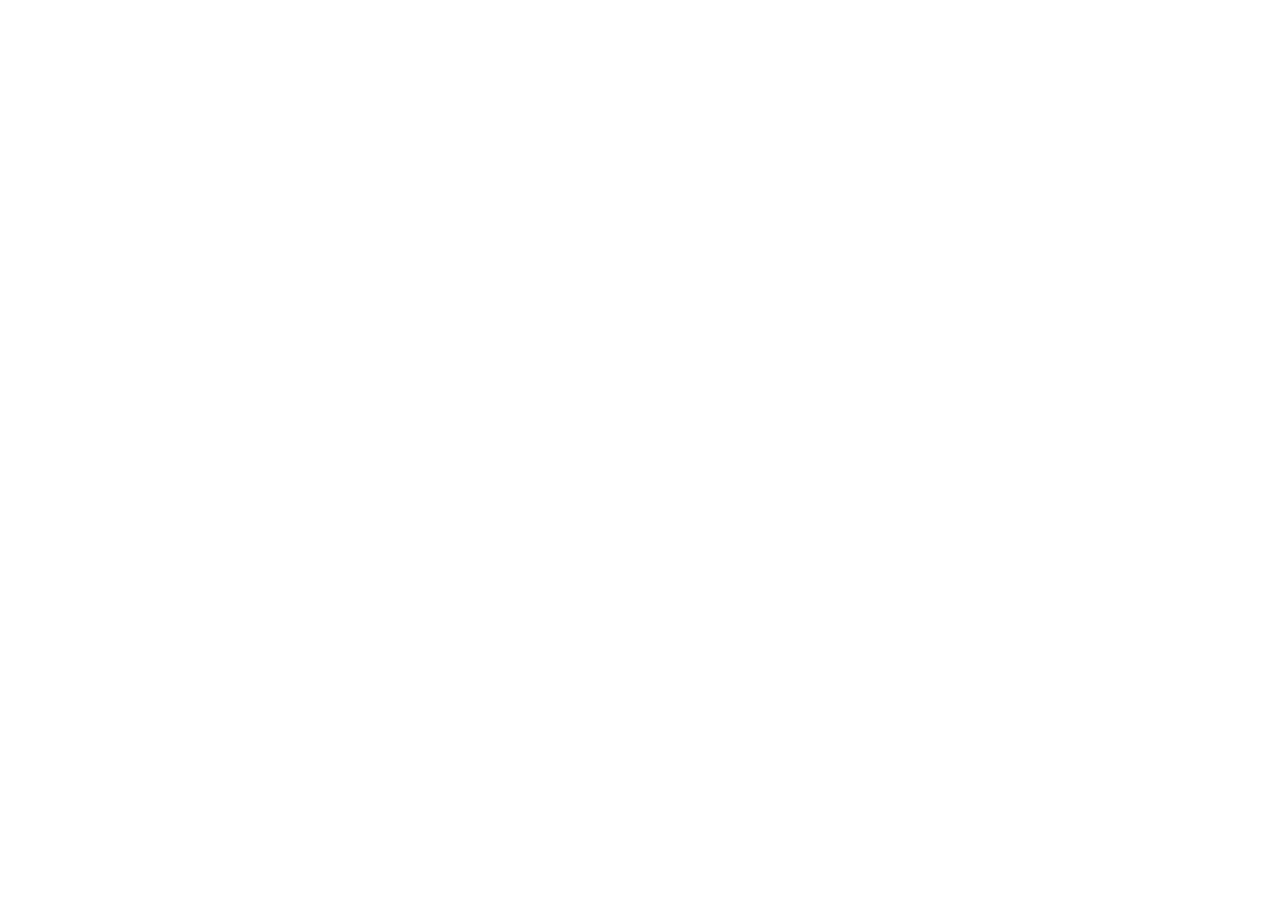
==== yarakhovich_ppois2609/orbita.html @ a89f7180 "feat: add init files for branch" ====
<!DOCTYPE html>
<html lang="ru">
<head>
    <meta charset="UTF-8">
    <meta name="viewport" content="width=device-width, initial-scale=1.0">
    <title>Орбита</title>
    <link rel="stylesheet" href="css/reset.css">
    <link rel="stylesheet" href="css/orbita.css">
</head>
<body>
    
</body>
</html>
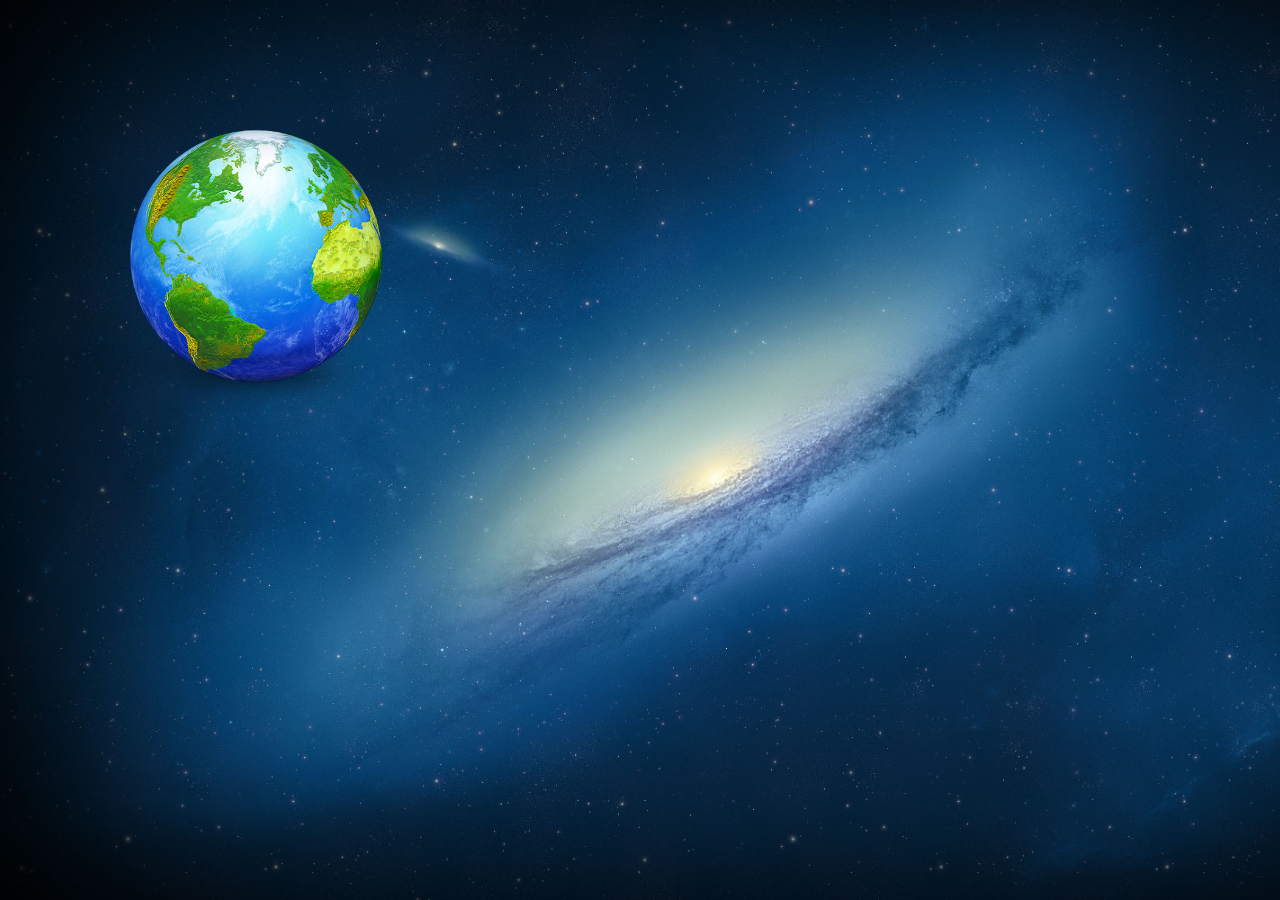
==== commit 63dde098: "feat: add content into orbite.html and classes into orbita.css" ====
--- a/yarakhovich_ppois2609/orbita.html
+++ b/yarakhovich_ppois2609/orbita.html
@@ -1,5 +1,6 @@
 <!DOCTYPE html>
 <html lang="ru">
+
 <head>
     <meta charset="UTF-8">
     <meta name="viewport" content="width=device-width, initial-scale=1.0">
@@ -7,7 +8,12 @@
     <link rel="stylesheet" href="css/reset.css">
     <link rel="stylesheet" href="css/orbita.css">
 </head>
+
 <body>
-    
+    <div class="planet_container">
+        <img src="images/earth.png" alt="Земля" class="earth" width="512" height="512">
+        <img src="images/moon.png" alt="Луна" class="moon" width="128" height="128">
+    </div>
 </body>
+
 </html>
--- a/yarakhovich_ppois2609/css/orbita.css
+++ b/yarakhovich_ppois2609/css/orbita.css
@@ -0,0 +1,57 @@
+.planet_container {
+  background: url(../images/cosmos.jpg);
+  background-size: cover;
+  min-height: 100vh;
+  min-height: 100dvh;
+}
+
+.earth {
+  width: 512px;
+  height: auto;
+  padding: 100px;
+  /* outline: 1px solid #ccc; */
+  position: relative;
+  z-index: 1;
+}
+
+.moon {
+  position: absolute;
+  top: 170px;
+  left: 170px;
+  /* Формула 11 * 0.5 + 2 = 7.5 */
+  animation: 7.5s ease-in-out orbita infinite;
+  z-index: 0;
+  animation-direction: reverse
+}
+
+@keyframes orbita {
+  0% {
+    width: 72px;
+    height: auto;
+  }
+  24% {
+    z-index: 0;
+  }
+  25% {
+    left: 380px;
+    top: 130px;
+    z-index: 2;
+  }
+  50% {
+    width: 128px;
+    height: auto;
+  }
+  74% {
+    z-index: 2;
+  }
+  75% {
+    top: 300px;
+    left: 40px;
+    z-index: 0;
+  }
+  100% {
+    width: 72px;
+    height: auto;
+    transform: rotate(360deg);
+  }
+}
